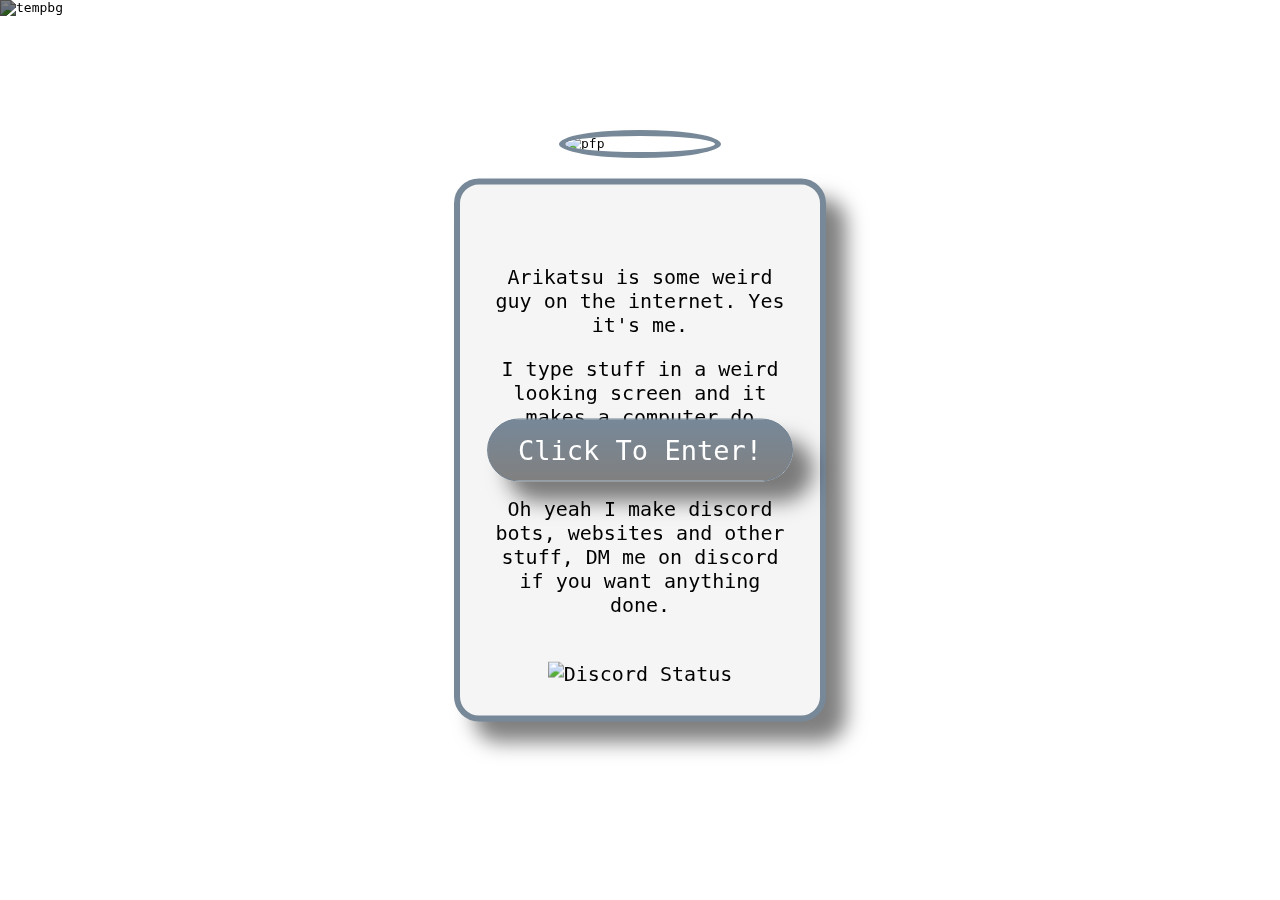
==== index.html @ 72515a97 "tidy up the workspace" ====
<!DOCTYPE html>
<html lang="en">

<head>
    <meta charset="UTF-8">
    <meta http-equiv="X-UA-Compatible" content="IE=edge">
    <meta name="viewport" content="width=device-width, initial-scale=1.0">
    <title>Arikatsu</title>
    <link rel="icon" href="assets/icon.png">
    <link rel="stylesheet" href="styles/style.css">
</head>

<body>
    <button type="button" id="no-reason">Click To Enter!</button>
    <div class="tempbg-container">
        <img src="assets/tempbg.jpg" alt="tempbg">
    </div>
    <div class="video-container">
        <video autoplay muted loop>
            <source src="assets/background.webm" type="video/mp4">
            Your browser does not support the video tag.
        </video>
    </div>
    <div class="content-container">
        <div class="pfp-container">
            <img src="assets/pfp.gif" alt="pfp">
        </div>
        <script src="scripts/redirect.js"></script>
        <div class="content-wrapper">
            <div id="content-text">
                <p>
                    Arikatsu is some weird guy on the internet. Yes it's me.
                </p>
                <p>
                    I type stuff in a weird looking screen and it makes a computer do stuff.
                    Idk, what else to say so bye.
                </p>
                <p>
                    Oh yeah I make discord bots, websites and other stuff, DM me on discord if you want anything done.
                </p>
            </div>
            <script src="scripts/transition.js"></script>
            <div class="discord-status">
                <img id=status src="https://lanyard.cnrad.dev/api/593787701409611776" alt="Discord Status">
            </div>
        </div>
    </div>
</body>

</html>
---- styles/style.css ----
body {
    margin: 0px;
    padding: 0px;
    overflow: hidden;
    font-family: monospace;
}

.tempbg-container {
    position: absolute;
    top: 0;
    left: 0;
    width: 100%;
    height: 100%;
    overflow: hidden;
    z-index: 8;
}

@keyframes buzz {
    50% {
        -webkit-transform: translate(-50%, -50%) rotate(2deg);
        transform: translate(-50%, -50%) rotate(2deg);
    }

    100% {
        -webkit-transform: translate(-50%, -50%) rotate(-2deg);
        transform: translate(-50%, -50%) rotate(-2deg);
    }
}

@-webkit-keyframes buzz {
    50% {
        -webkit-transform: translate(-50%, -50%) rotate(2deg);
        transform: translate(-50%, -50%) rotate(2deg);
    }

    100% {
        -webkit-transform: translate(-50%, -50%) rotate(-2deg);
        transform: translate(-50%, -50%) rotate(-2deg);
    }
}

#no-reason {
    font-family: monospace;
    color: white;
    background: linear-gradient(to bottom,lightslategrey, grey);
    position: absolute;
    top: 50%;
    left: 50%;
    transform: translate(-50%, -50%);
    z-index: 9;
    padding: 15px 30px;
    white-space: nowrap;
    font-size: 27px;
    border: 1px solid slategray;
    border-radius: 40px;
    box-shadow: 20px 20px 20px rgba(0, 0, 0, 0.5);
}

#no-reason:hover, #no-reason:focus, #no-reason:active {
    cursor: pointer;
    background: linear-gradient(to bottom, grey, lightslategrey);
    -webkit-animation-name: buzz;
    animation-name: buzz;
    -webkit-animation-duration: 0.15s;
    animation-duration: 0.15s;
    -webkit-animation-iteration-count: infinite;
    animation-iteration-count: infinite;
}

.tempbg-container img {
    min-width: 100%;
    min-height: 100%;
    width: auto;
    height: auto;
    position: absolute;
    top: 50%;
    left: 50%;
    transform: translate(-50%, -50%);
    filter: brightness(50%);
    overflow: hidden;
}

.video-container {
    position: absolute;
    top: 0;
    bottom: 0;
    width: 100%;
    height: 100%;
    overflow: hidden;
}

.video-container video {
    min-width: 100%;
    min-height: 100%;
    width: auto;
    height: auto;
    position: absolute;
    top: 50%;
    left: 50%;
    transform: translate(-50%, -50%);
}

.content.container {
    position: relative;
}

.content-wrapper {
    position: fixed;
    overflow: hidden;
    z-index: 1;
    text-align: center;
    top: 50%;
    left: 50%;
    transform: translate(-50%, -50%);
    background-color: whitesmoke;
    padding: 30px;
    padding-bottom: 2;
    padding-top: 60px;
    border-radius: 25px;
    width: 20%;
    box-shadow: 20px 20px 20px rgba(0, 0, 0, 0.5);
    font-size: x-large;
    border: 6px solid lightslategrey;
    min-width: 300px;
}

.pfp-container img {
    position: fixed;
    width: 9%;
    top: 16%;
    left: 50%;
    transform: translate(-50%, -50%);
    height: auto;
    overflow: hidden;
    z-index: 4;
    border-radius: 50%;
    border: 6px solid lightslategrey;
    min-width: 150px;
}

#status {
    padding-top: 25px;
    z-index: 5;
    width: 100%;
}
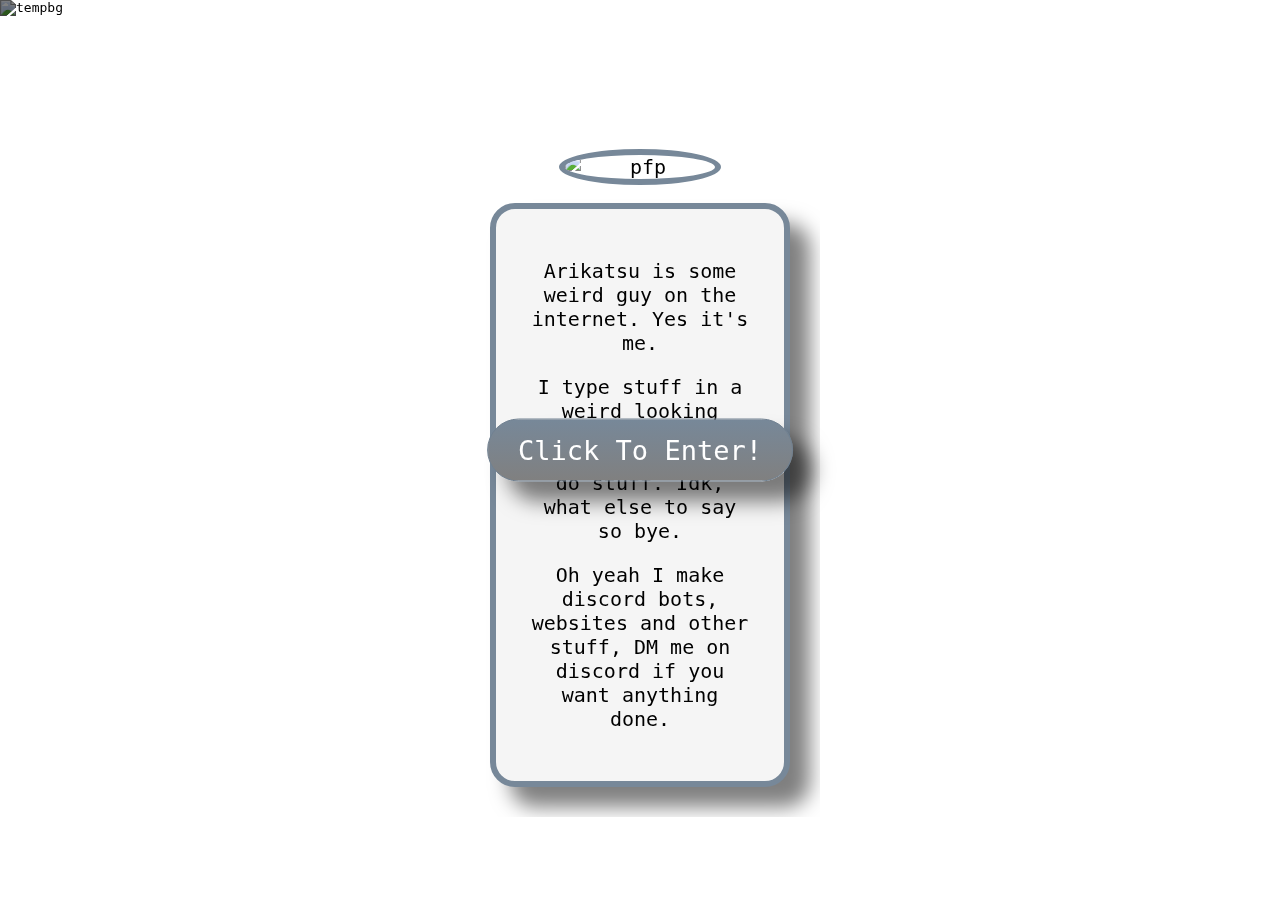
==== commit e18d7b82: "Fix pfp floating outside of the div on different screen sizes and remove discord-status (for now)" ====
--- a/index.html
+++ b/index.html
@@ -6,6 +6,11 @@
     <meta http-equiv="X-UA-Compatible" content="IE=edge">
     <meta name="viewport" content="width=device-width, initial-scale=1.0">
     <title>Arikatsu</title>
+    <meta content="Hi!" property="og:title" />
+    <meta content="This is a personal website made as a hub for various links for Arikatsu" property="og:description" />
+    <meta content="https://arikatsu.lol" property="og:url" />
+    <meta content="https://cdn.discordapp.com/attachments/937587189049606164/1005681778587086859/original.jpg" property="og:image" />
+    <meta content="#43B581" data-react-helmet="true" name="theme-color" />
     <link rel="icon" href="assets/icon.png">
     <link rel="stylesheet" href="styles/style.css">
 </head>
@@ -22,11 +27,11 @@
         </video>
     </div>
     <div class="content-container">
-        <div class="pfp-container">
-            <img src="assets/pfp.gif" alt="pfp">
-        </div>
         <script src="scripts/redirect.js"></script>
         <div class="content-wrapper">
+            <div class="pfp-container">
+                <img src="assets/pfp.gif" alt="pfp">
+            </div>
             <div id="content-text">
                 <p>
                     Arikatsu is some weird guy on the internet. Yes it's me.
@@ -40,9 +45,6 @@
                 </p>
             </div>
             <script src="scripts/transition.js"></script>
-            <div class="discord-status">
-                <img id=status src="https://lanyard.cnrad.dev/api/593787701409611776" alt="Discord Status">
-            </div>
         </div>
     </div>
 </body>
--- a/styles/style.css
+++ b/styles/style.css
@@ -100,10 +100,6 @@
     transform: translate(-50%, -50%);
 }
 
-.content.container {
-    position: relative;
-}
-
 .content-wrapper {
     position: fixed;
     overflow: hidden;
@@ -112,23 +108,29 @@
     top: 50%;
     left: 50%;
     transform: translate(-50%, -50%);
+    padding: 30px;
+    padding-bottom: 2;
+    padding-top: 120px;
+    width: 20%;
+    font-size: x-large;
+    min-width: 300px;
+}
+
+#content-text {
+    padding-top: 50px;
+    overflow: hidden;
     background-color: whitesmoke;
     padding: 30px;
-    padding-bottom: 2;
-    padding-top: 60px;
+    border: 6px solid lightslategrey;
+    box-shadow: 20px 20px 20px rgba(0, 0, 0, 0.5);
     border-radius: 25px;
-    width: 20%;
-    box-shadow: 20px 20px 20px rgba(0, 0, 0, 0.5);
-    font-size: x-large;
-    border: 6px solid lightslategrey;
-    min-width: 300px;
 }
 
 .pfp-container img {
     position: fixed;
     width: 9%;
-    top: 16%;
     left: 50%;
+    margin-top: -10%;
     transform: translate(-50%, -50%);
     height: auto;
     overflow: hidden;
@@ -136,10 +138,4 @@
     border-radius: 50%;
     border: 6px solid lightslategrey;
     min-width: 150px;
-}
-
-#status {
-    padding-top: 25px;
-    z-index: 5;
-    width: 100%;
 }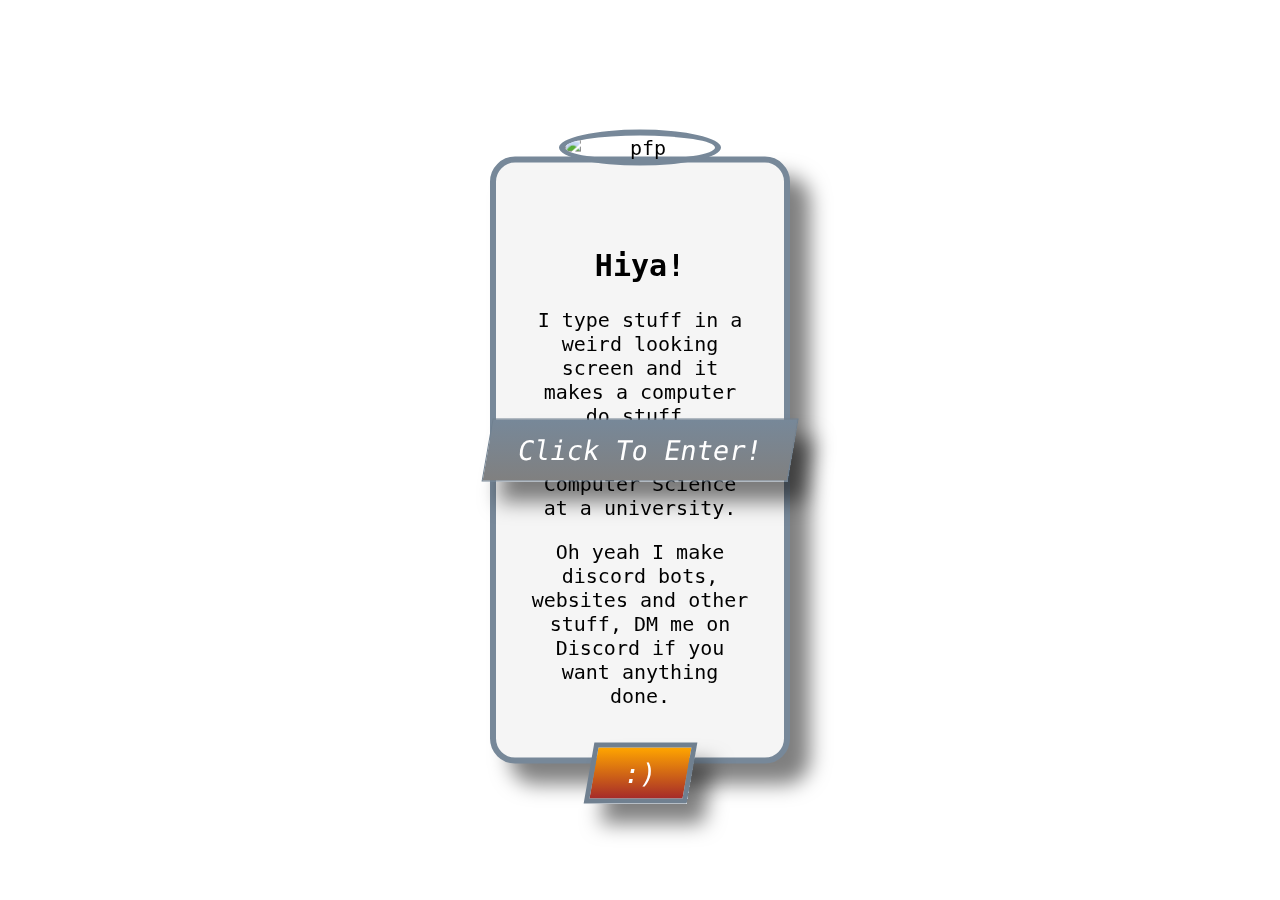
==== commit 503d70af: "add jQuery, test loading screen and optimizations" ====
--- a/index.html
+++ b/index.html
@@ -13,40 +13,75 @@
     <meta content="#43B581" data-react-helmet="true" name="theme-color" />
     <link rel="icon" href="assets/icon.png">
     <link rel="stylesheet" href="styles/style.css">
+    <script src="https://ajax.googleapis.com/ajax/libs/jquery/3.6.0/jquery.min.js"></script>
+    <script>
+        $(window).on('load', function() {
+            $("#loader").fadeOut("fast");
+            console.log('loaded')
+        });
+    </script>
 </head>
 
 <body>
+    <div id="loader"></div>
     <button type="button" id="no-reason">Click To Enter!</button>
     <div class="tempbg-container">
-        <img src="assets/tempbg.jpg" alt="tempbg">
+        <video autoplay muted loop>
+            <source src="assets/tempbg.webm" type="video/mp4">
+            Your browser does not support the video tag.
+        </video>
     </div>
     <div class="video-container">
-        <video autoplay muted loop>
+        <video id="bgvideo">
             <source src="assets/background.webm" type="video/mp4">
             Your browser does not support the video tag.
         </video>
     </div>
     <div class="content-container">
-        <script src="scripts/redirect.js"></script>
         <div class="content-wrapper">
             <div class="pfp-container">
                 <img src="assets/pfp.gif" alt="pfp">
             </div>
             <div id="content-text">
+                <h2>
+                   Hiya!
+                </h2>
                 <p>
-                    Arikatsu is some weird guy on the internet. Yes it's me.
+                    I type stuff in a weird looking screen and it makes a computer do stuff.
                 </p>
                 <p>
-                    I type stuff in a weird looking screen and it makes a computer do stuff.
-                    Idk, what else to say so bye.
+                    Currently studying Computer Science at a university.
                 </p>
                 <p>
-                    Oh yeah I make discord bots, websites and other stuff, DM me on discord if you want anything done.
+                    Oh yeah I make discord bots, websites and other stuff, DM me on Discord if you want anything done.
                 </p>
             </div>
-            <script src="scripts/transition.js"></script>
+            <button type="button" id=menu-button>:)</button>
+            <ul class="menu-list">
+                <li class="menu">
+                    <a href="https://github.com/Arikatsu" target="_blank"><img src="assets/github.png" alt="icon"></a>
+                </li>
+                <li class="menu">
+                    <a href="https://discord.com/users/593787701409611776" target="_blank"><img src="assets/discord.png" alt="icon"></a>
+                </li>
+                <li class="menu">
+                    <a href="mailto:admin@arikatsu.lol"><img src="assets/mail.png" alt="icon"></a>
+                </li>
+                <li class="menu">
+                    <a href="https://twitter.com/Arikatsu420" target="_blank"><img src="assets/twitter.png" alt="icon"></a>
+                </li>
+                <li class="menu">
+                    <a href="https://www.reddit.com/user/Resident_Spirit8144/" target="_blank"><img src="assets/reddit.png" alt="icon"></a>
+                </li>
+                <li class="menu">
+                    <a href="https://www.youtube.com/channel/UCN21g8mnyeBvh5ATRerZI4A" target="_blank"><img src="assets/youtube.png" alt="icon"></a>
+                </li>
+            </ul>
         </div>
     </div>
+    <script src="scripts/menu.js"></script>
+    <script src="scripts/redirect.js"></script>
+    <script src="scripts/transition.js"></script>
 </body>
 
 </html>--- a/styles/style.css
+++ b/styles/style.css
@@ -5,37 +5,57 @@
     font-family: monospace;
 }
 
+#loader {
+    width: 100%;
+    height: 100%;
+    background-color: white;
+    margin: 0;
+}
+
 .tempbg-container {
     position: absolute;
     top: 0;
-    left: 0;
+    bottom: 0;
     width: 100%;
     height: 100%;
     overflow: hidden;
     z-index: 8;
 }
 
+.tempbg-container video {
+    min-width: 10%;
+    min-height: 100%;
+    width: auto;
+    height: auto;
+    position: absolute;
+    top: 70%;
+    left: 50%;
+    transform: translate(-50%, -50%);
+    filter: brightness(50%);
+    overflow: hidden;
+}
+
 @keyframes buzz {
     50% {
-        -webkit-transform: translate(-50%, -50%) rotate(2deg);
+        -webkit-transform: translate(-50%, -50%) rotate(2deg) skewX(-10deg);
         transform: translate(-50%, -50%) rotate(2deg);
     }
 
     100% {
-        -webkit-transform: translate(-50%, -50%) rotate(-2deg);
-        transform: translate(-50%, -50%) rotate(-2deg);
+        -webkit-transform: translate(-50%, -50%) rotate(-2deg) skewX(-10deg);
+        transform: translate(-50%, -50%) rotate(-2deg) skewX(-10deg);
     }
 }
 
 @-webkit-keyframes buzz {
     50% {
-        -webkit-transform: translate(-50%, -50%) rotate(2deg);
-        transform: translate(-50%, -50%) rotate(2deg);
+        -webkit-transform: translate(-50%, -50%) rotate(2deg) skewX(-10deg);
+        transform: translate(-50%, -50%) rotate(2deg) skewX(-10deg);
     }
 
     100% {
-        -webkit-transform: translate(-50%, -50%) rotate(-2deg);
-        transform: translate(-50%, -50%) rotate(-2deg);
+        -webkit-transform: translate(-50%, -50%) rotate(-2deg) skewX(-10deg);
+        transform: translate(-50%, -50%) rotate(-2deg) skewX(-10deg);
     }
 }
 
@@ -46,13 +66,12 @@
     position: absolute;
     top: 50%;
     left: 50%;
-    transform: translate(-50%, -50%);
+    transform: translate(-50%, -50%) skewX(-10deg);
     z-index: 9;
     padding: 15px 30px;
     white-space: nowrap;
     font-size: 27px;
     border: 1px solid slategray;
-    border-radius: 40px;
     box-shadow: 20px 20px 20px rgba(0, 0, 0, 0.5);
 }
 
@@ -65,19 +84,6 @@
     animation-duration: 0.15s;
     -webkit-animation-iteration-count: infinite;
     animation-iteration-count: infinite;
-}
-
-.tempbg-container img {
-    min-width: 100%;
-    min-height: 100%;
-    width: auto;
-    height: auto;
-    position: absolute;
-    top: 50%;
-    left: 50%;
-    transform: translate(-50%, -50%);
-    filter: brightness(50%);
-    overflow: hidden;
 }
 
 .video-container {
@@ -108,19 +114,18 @@
     top: 50%;
     left: 50%;
     transform: translate(-50%, -50%);
-    padding: 30px;
-    padding-bottom: 2;
-    padding-top: 120px;
+    padding: 70px;
+    padding-top: 130px;
     width: 20%;
     font-size: x-large;
     min-width: 300px;
 }
 
 #content-text {
-    padding-top: 50px;
     overflow: hidden;
     background-color: whitesmoke;
     padding: 30px;
+    padding-top: 60px;
     border: 6px solid lightslategrey;
     box-shadow: 20px 20px 20px rgba(0, 0, 0, 0.5);
     border-radius: 25px;
@@ -130,7 +135,7 @@
     position: fixed;
     width: 9%;
     left: 50%;
-    margin-top: -10%;
+    margin-top: -2%;
     transform: translate(-50%, -50%);
     height: auto;
     overflow: hidden;
@@ -138,4 +143,47 @@
     border-radius: 50%;
     border: 6px solid lightslategrey;
     min-width: 150px;
-}+}
+
+#menu-button {
+    font-family: monospace;
+    color: white;
+    background: linear-gradient(to bottom, orange, brown);
+    padding: 10px 30px;
+    white-space: nowrap;
+    font-size: 27px;
+    border: 5px solid slategray;
+    box-shadow: 20px 20px 20px rgba(0, 0, 0, 0.5);
+    transform: skewX(-10deg);
+    margin-top: -10%;
+    transition: ease-in-out 0.2s;
+}
+
+#menu-button:hover {
+    cursor: pointer;
+    background: linear-gradient(to bottom, orange, brown);
+    transform: skewX(10deg);
+}
+
+ul {
+    padding: 10px;
+    z-index: 10;
+    display: none;
+}
+
+.menu {
+    list-style-type: square;
+    margin-left: 10px;
+    margin-top: 10px;
+    padding-left: 0px;
+    display: inline-block;
+}
+
+.menu img {
+    filter: drop-shadow(5px 5px 5px #222);
+    transition: ease-in-out 0.2s;
+}
+
+.menu img:hover, .menu img:focus, .menu img:active {
+    transform: scale(1.1);
+}
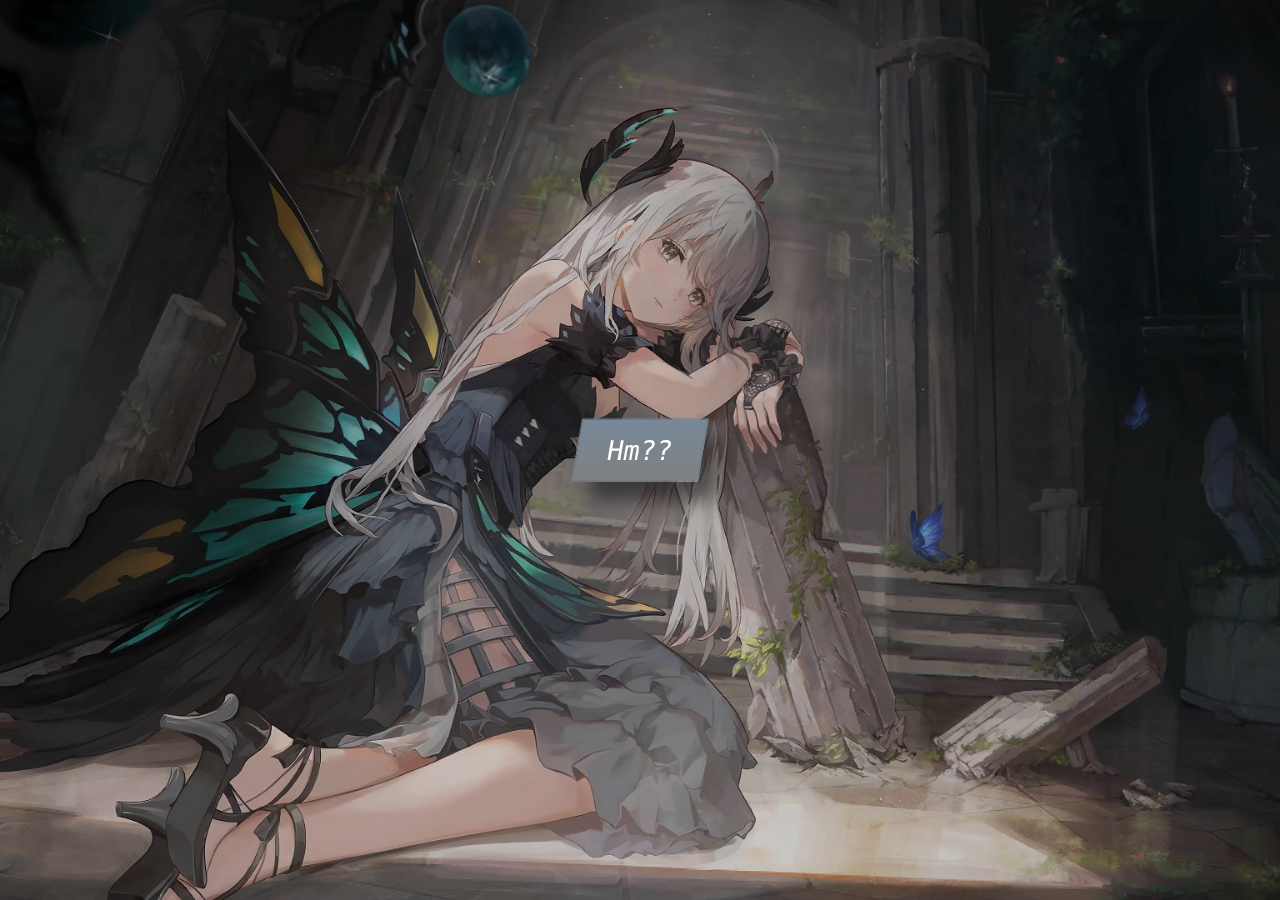
==== commit c85ff7ca: "optimizations and animations" ====
--- a/index.html
+++ b/index.html
@@ -13,26 +13,15 @@
     <meta content="#43B581" data-react-helmet="true" name="theme-color" />
     <link rel="icon" href="assets/icon.png">
     <link rel="stylesheet" href="styles/style.css">
-    <script src="https://ajax.googleapis.com/ajax/libs/jquery/3.6.0/jquery.min.js"></script>
-    <script>
-        $(window).on('load', function() {
-            $("#loader").fadeOut("fast");
-            console.log('loaded')
-        });
-    </script>
 </head>
 
 <body>
-    <div id="loader"></div>
-    <button type="button" id="no-reason">Click To Enter!</button>
+    <button type="button" id="no-reason">Hm??</button>
     <div class="tempbg-container">
-        <video autoplay muted loop>
-            <source src="assets/tempbg.webm" type="video/mp4">
-            Your browser does not support the video tag.
-        </video>
+        <img src="assets/tempbg.jpg" alt="tempbg">
     </div>
     <div class="video-container">
-        <video id="bgvideo">
+        <video id="bgvideo" autoplay muted loop>
             <source src="assets/background.webm" type="video/mp4">
             Your browser does not support the video tag.
         </video>
--- a/styles/style.css
+++ b/styles/style.css
@@ -5,34 +5,14 @@
     font-family: monospace;
 }
 
-#loader {
-    width: 100%;
-    height: 100%;
-    background-color: white;
-    margin: 0;
-}
-
 .tempbg-container {
     position: absolute;
     top: 0;
-    bottom: 0;
+    left: 0;
     width: 100%;
     height: 100%;
     overflow: hidden;
     z-index: 8;
-}
-
-.tempbg-container video {
-    min-width: 10%;
-    min-height: 100%;
-    width: auto;
-    height: auto;
-    position: absolute;
-    top: 70%;
-    left: 50%;
-    transform: translate(-50%, -50%);
-    filter: brightness(50%);
-    overflow: hidden;
 }
 
 @keyframes buzz {
@@ -59,6 +39,18 @@
     }
 }
 
+@-webkit-keyframes bounce {
+    to { -webkit-transform: translate(-50%, -50%) skewX(-10deg); }
+}
+  
+@-moz-keyframes bounce {
+    to { -moz-transform: translate(-50%, -50%) skewX(-10deg); }
+}
+  
+@keyframes bounce {
+    to { transform: translate(-50%, -30%) skewX(10deg); }
+}
+
 #no-reason {
     font-family: monospace;
     color: white;
@@ -73,6 +65,9 @@
     font-size: 27px;
     border: 1px solid slategray;
     box-shadow: 20px 20px 20px rgba(0, 0, 0, 0.5);
+    -webkit-animation: bounce .3s infinite alternate;
+    -moz-animation: bounce .3s infinite alternate;
+    animation: bounce .3s infinite alternate;
 }
 
 #no-reason:hover, #no-reason:focus, #no-reason:active {
@@ -84,6 +79,20 @@
     animation-duration: 0.15s;
     -webkit-animation-iteration-count: infinite;
     animation-iteration-count: infinite;
+}
+
+.tempbg-container img {
+    min-width: 100%;
+    min-height: 100%;
+    width: 100vh;
+    height: auto;
+    object-fit: cover;
+    position: absolute;
+    top: 50%;
+    left: 50%;
+    transform: translate(-50%, -50%);
+    filter: brightness(80%);
+    overflow: hidden;
 }
 
 .video-container {
@@ -184,6 +193,6 @@
     transition: ease-in-out 0.2s;
 }
 
-.menu img:hover, .menu img:focus, .menu img:active {
+.menu img:hover {
     transform: scale(1.1);
 }
